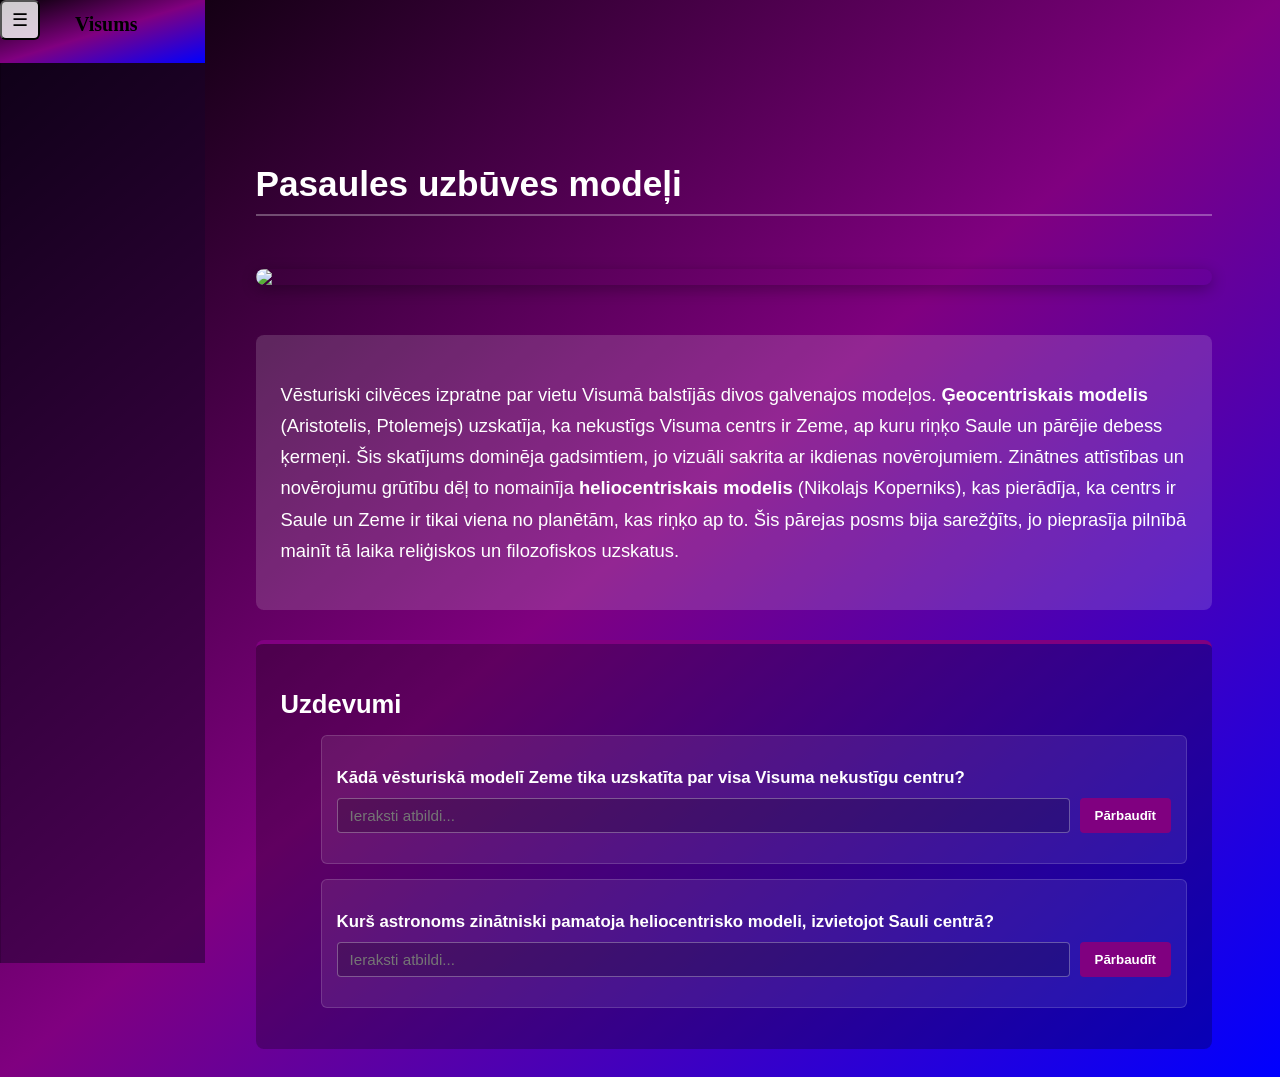
==== index.html @ de96a6bd "Add files via upload" ====
<!DOCTYPE html>
<html lang="lv">

<head>
	<link rel="stylesheet" href="style.css" />
	<meta charset="UTF-8" />
	<meta name="viewport" content="width=device-width, initial-scale=1.0" />
	<title>Ceļojums Visumā</title>
</head>

<body>
	<div class="navigacija">
		<button id="navPoga">☰</button>
		<h1 id="navVirsraksts"><b>Visums</b></h1>
	</div>
	<div>
		<nav id="navBar">
			<a href="#" class="nav-saite" data-tema="modeli">Pasaules uzbūves modeļi</a>
			<a href="#" class="nav-saite" data-tema="planetas">Saules sistēmas planētas</a>
			<a href="#" class="nav-saite" data-tema="mazie">Saules sistēmas mazie ķermeņi</a>
			<a href="#" class="nav-saite" data-tema="zvaigznes">Zvaigznes un to evolūcija</a>
			<a href="#" class="nav-saite" data-tema="galaktikas">Galaktikas</a>
			<a href="#" class="nav-saite" data-tema="izpete">Visuma izpēte</a>
		</nav>
	</div>
	<div class="fonsBar"></div>
	<main class="saturs">
		<h1 id="galvenaisVirsraksts"></h1>
			<article id="galvenaisTeksts"></article>
			<aside id="uzdevumuSaraksts">
				<h2>Uzdevumi</h2>
				<ul></ul>
			</aside>
	</main>
	<script src="script.js"></script>
</body>

</html>
---- style.css ----
body {
    background: linear-gradient(to bottom right, black, purple, blue);
}

#navPoga {
    font-size: large;
    z-index: 700;
    width: 40px;
    height: 40px;
    background-color: rgba(255, 255, 255, 0.8);
    border-radius: 6px;
}

#navBar {
    display: flex;
    flex-direction: column;
    align-items: center;
    justify-content: center;
    position: fixed;
    top: 7%;
    left: 0;
    width: 16%;
    height: 100vh;
    background-color: rgba(0, 0, 0, 0.8);
    transform: translateX(-100%);
    transition: transform 0.3s ease;
    z-index: 129;
}

#navBar a {
    color: white;
    text-decoration: none;
    padding: 0.5rem 1rem;
    margin: 10px 0;
    font-size: 18px;
    background-color: rgba(255, 255, 255, 0.3);
    border-radius: 4px;
    display: block;
    width: 82%;
    transition: all 0.3s ease;
}

#navBar a:hover {
    background-color: purple;
    border-radius: 4px;
    transform: scale(1.05) translateX(5px);
    box-shadow: 0 0 15px rgb(128, 0, 128, 0.6);
}

#navBar.open {
    transform: translateX(0);
}

.fonsBar {
    background-color: rgba(25, 3, 43, 0.5);
    position: fixed;
    top: 7%;
    left: 0;
    width: 16%;
    height: 100vh;
    z-index: -128;
}

.navigacija {
    background: linear-gradient(to bottom right, black, purple, blue);
    display: flex;
    width: 16%;
    height: 7%;
    position: fixed;
    gap: 35px;
    top: 0;
    left: 0;
}

#navVirsraksts {
    font-size: 20px;
    z-index: 500;
}

.saturs {
    margin-top: 120px;       
    margin-left: 18%;       
    margin-right: 40px;
    padding: 20px;
    display: flex;
    flex-direction: column;
    gap: 30px;
}

#galvenaisVirsraksts {
    color: white;
    font-family: sans-serif;
    border-bottom: 2px solid rgba(255, 255, 255, 0.3);
    padding-bottom: 10px;
    font-size: 2.2rem;
}

#galvenaisTeksts {
    background-color: rgba(255, 255, 255, 0.15); 
    padding: 25px;
    border-radius: 8px;
    color: white;
    font-family: sans-serif;
    font-size: 1.15rem;
    line-height: 1.7;
}

#uzdevumuSaraksts {
    background-color: rgba(0, 0, 0, 0.25);       
    padding: 25px;
    border-radius: 8px;
    border-top: 4px solid purple;               
    color: white;
    font-family: sans-serif;
}

#uzdevumuSaraksts h2 {
    margin-bottom: 15px;
    font-size: 1.6rem;
}

.quiz-li {
    list-style-type: none;
    background: rgba(255, 255, 255, 0.08);
    padding: 15px;
    border-radius: 6px;
    border: 1px solid rgba(255, 255, 255, 0.15);
    margin-bottom: 15px;
    transition: all 0.3s ease;
}

.jautajums-teksts {
    font-weight: 600;
    margin-bottom: 10px;
    font-size: 1.05rem;
}

.ievades-rinda {
    display: flex;
    gap: 10px;
}

.atbildes-input {
    flex: 1;
    padding: 8px 12px;
    border-radius: 4px;
    border: 1px solid rgba(255, 255, 255, 0.3);
    background: rgba(0, 0, 0, 0.2);
    color: white;
    font-size: 0.95rem;
}

.atbildes-input:focus {
    outline: none;
    border-color: purple;
}

.parbaudit-btn {
    background-color: purple;
    color: white;
    border: none;
    padding: 8px 15px;
    border-radius: 4px;
    cursor: pointer;
    font-weight: bold;
    transition: all 0.3s ease;
}

.parbaudit-btn:hover {
    background-color: rgb(128, 0, 128, 0.8);
    transform: scale(1.05) translateX(5px);
    box-shadow: 0 0 10px rgb(128, 0, 128, 0.6);
}

.feedback-teksts {
    margin-top: 8px;
    font-size: 0.95rem;
    font-weight: bold;
}
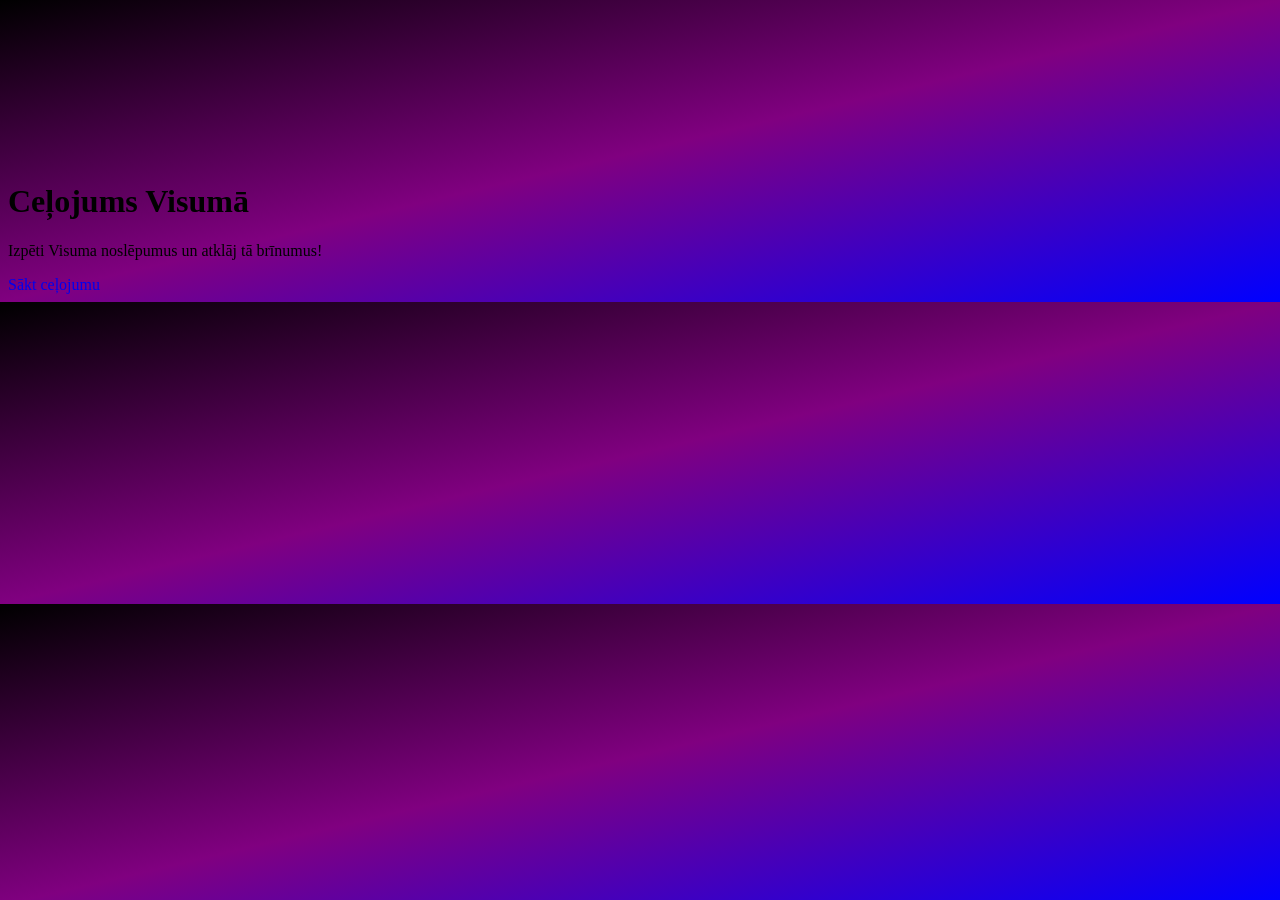
==== commit 55fd2c55: "Revise index.html for new homepage layout Updated the main page structure and content." ====
--- a/index.html
+++ b/index.html
@@ -5,34 +5,21 @@
 	<link rel="stylesheet" href="style.css" />
 	<meta charset="UTF-8" />
 	<meta name="viewport" content="width=device-width, initial-scale=1.0" />
-	<title>Ceļojums Visumā</title>
+	<title>Sākums</title>
 </head>
 
 <body>
-	<div class="navigacija">
-		<button id="navPoga">☰</button>
-		<h1 id="navVirsraksts"><b>Visums</b></h1>
+	<div id="sakums">
+		<video autoplay muted loop id="fonsVideo">
+			<source src="zvaigznes.mp4" type="video/mp4">
+			Jūsu pārlūkprogramma neatbalsta video atskaņošanu.
+		</video>
+		<div class="sakumaSaturs">
+			<h1><b>Ceļojums Visumā</b></h1>
+			<p>Izpēti Visuma noslēpumus un atklāj tā brīnumus!</p>
+			<a href="visums.html" id="saktPoga" style="text-decoration: none; display: inline-block;">Sākt ceļojumu</a>
+		</div>
 	</div>
-	<div>
-		<nav id="navBar">
-			<a href="#" class="nav-saite" data-tema="modeli">Pasaules uzbūves modeļi</a>
-			<a href="#" class="nav-saite" data-tema="planetas">Saules sistēmas planētas</a>
-			<a href="#" class="nav-saite" data-tema="mazie">Saules sistēmas mazie ķermeņi</a>
-			<a href="#" class="nav-saite" data-tema="zvaigznes">Zvaigznes un to evolūcija</a>
-			<a href="#" class="nav-saite" data-tema="galaktikas">Galaktikas</a>
-			<a href="#" class="nav-saite" data-tema="izpete">Visuma izpēte</a>
-		</nav>
-	</div>
-	<div class="fonsBar"></div>
-	<main class="saturs">
-		<h1 id="galvenaisVirsraksts"></h1>
-			<article id="galvenaisTeksts"></article>
-			<aside id="uzdevumuSaraksts">
-				<h2>Uzdevumi</h2>
-				<ul></ul>
-			</aside>
-	</main>
-	<script src="script.js"></script>
 </body>
 
-</html>+</html>
